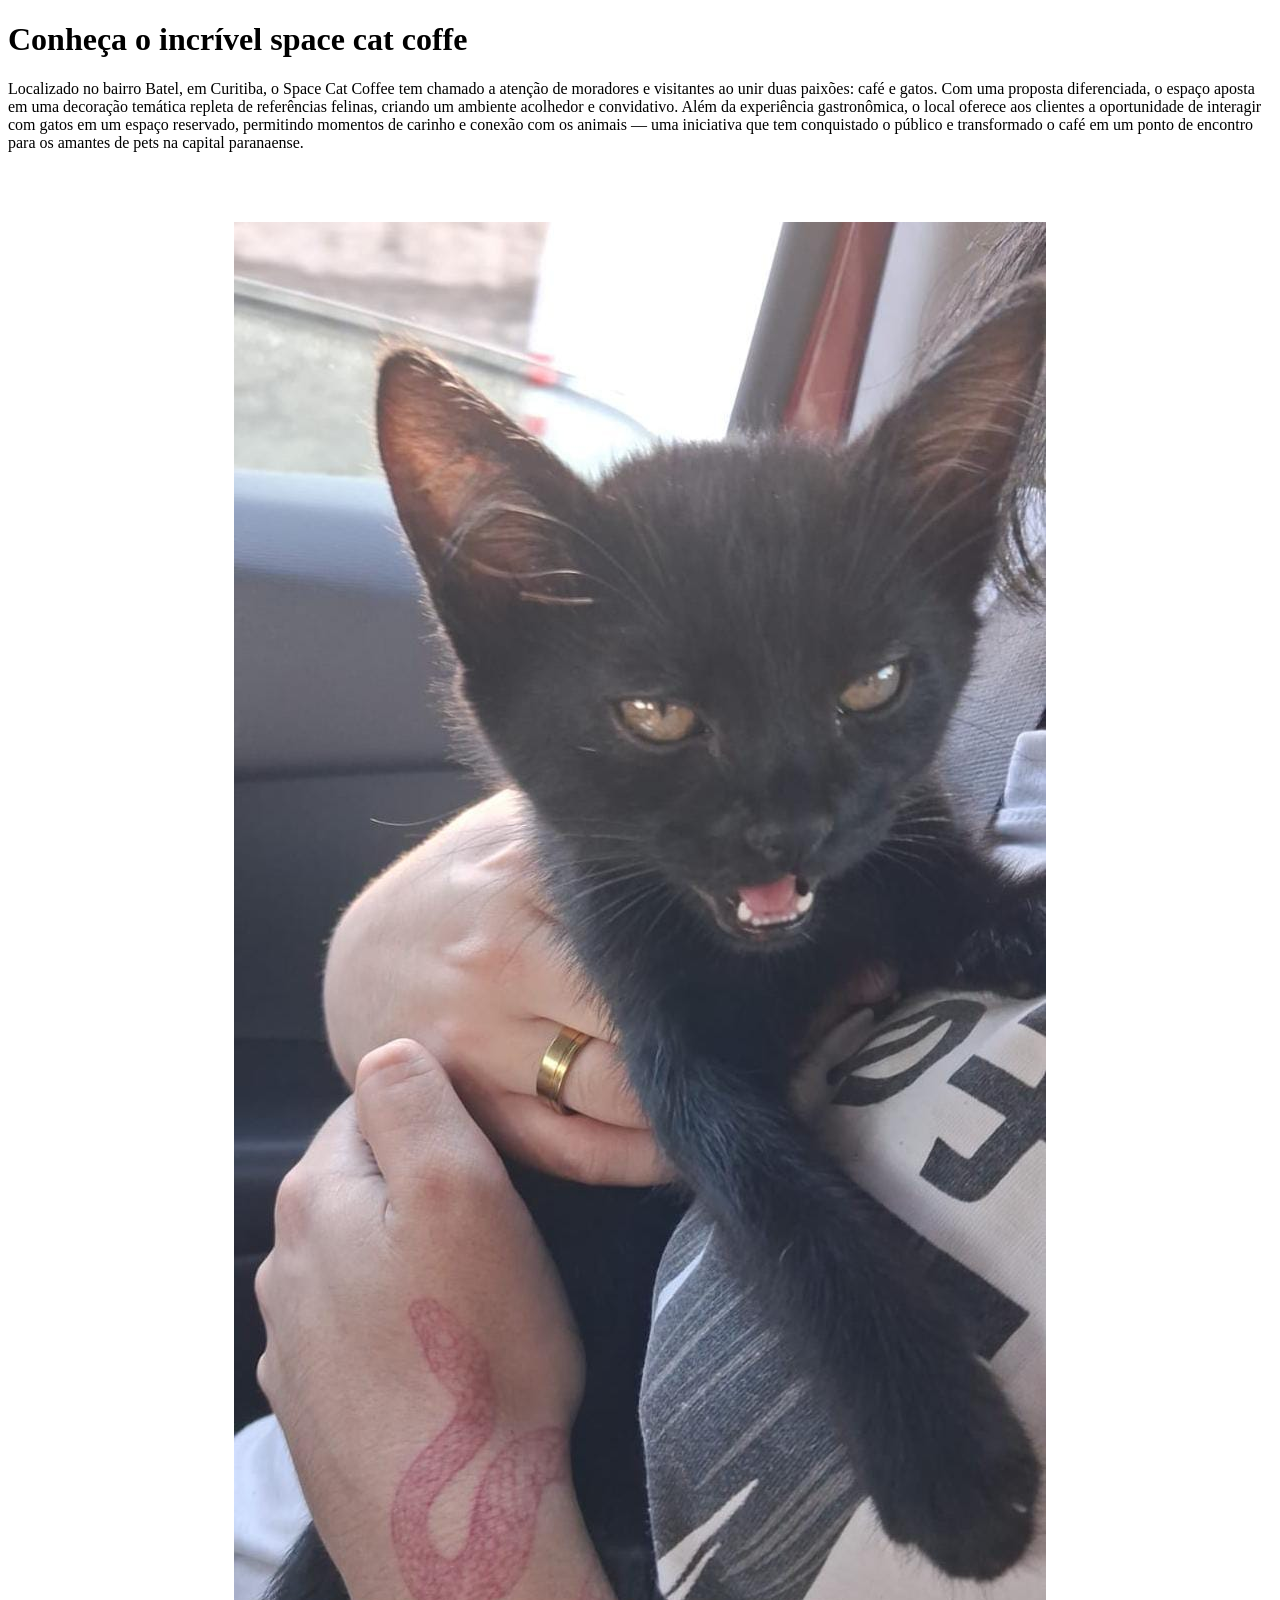
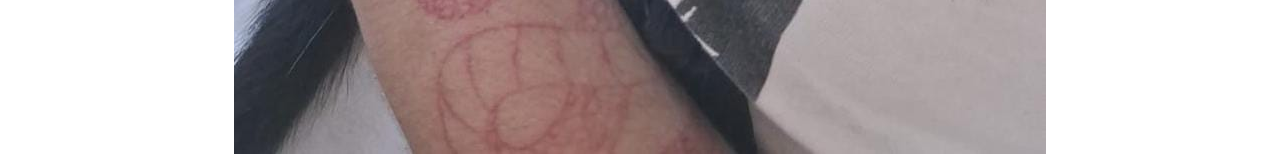
==== Space cat coffe/index.html @ 3438d824 "Add files via upload" ====
<!DOCTYPE html>
<html lang="en">
<head>
    <meta charset="UTF-8">
    <meta name="viewport" content="width=device-width, initial-scale=1.0">
    <title>Conheça o space cat coffe</title>
</head>
<body>
    <h1> Conheça o incrível space cat coffe</h1>


    <p> Localizado no bairro Batel, em Curitiba, o Space Cat Coffee tem chamado a atenção de moradores e visitantes ao unir duas paixões: café e gatos. Com uma proposta diferenciada, o espaço aposta em uma decoração temática repleta de referências felinas, criando um ambiente acolhedor e convidativo.

Além da experiência gastronômica, o local oferece aos clientes a oportunidade de interagir com gatos em um espaço reservado, permitindo momentos de carinho e conexão com os animais — uma iniciativa que tem conquistado o público e transformado o café em um ponto de encontro para os amantes de pets na capital paranaense.</p>
    <center>
<img src="https://lh3.googleusercontent.com/gps-cs-s/AHVAweq6-y7S-RXXOOyjmGjExRM3jkfA23mB2DrOp9qhZ2lVjn5aLmhHK_XaXfK_elHhcpmMPH3OPPe2Qao3bBYcVJ_UFAQOJPqXcFUrnzYE3NPAjjSs3DC9GkXo5WCYaJeMT6xk1J-w=w289-h312-n-k-no" alt="">
<br></center><center>
<img src="https://lh3.googleusercontent.com/gps-cs-s/AHVAweqYoUnS1JMp3h2cIotOFYaIRYQBNG_XgqJTqJEfERhUsl8dB04rMAbwgJfQYLTLuBGMHrS6Awi2tpTHmaoSzbbtjB0eXWavwhq-hBFNKcHDlNxXU5vO-Jm8hUlWy5Imqx7MfJnCSw=s1360-w1360-h1020-rw" alt="">
</center><br><center>
<img src="imgs/reizinho.jpeg"></center>
</body>
</html>
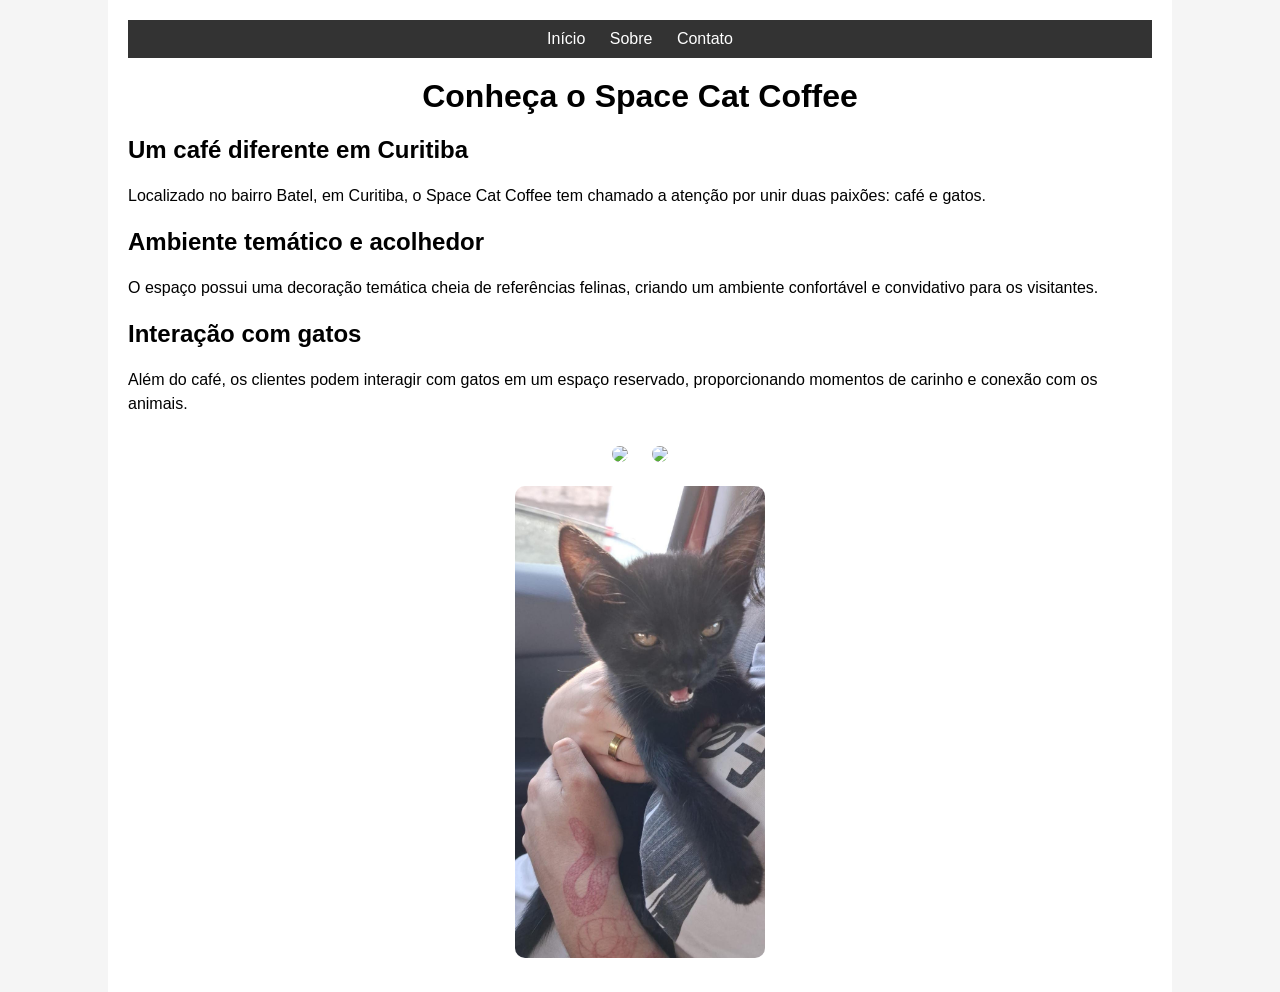
==== commit 53411d6f: "index.html definitive edition Updated the HTML structure and content for the Space Cat Coffee page, " ====
--- a/Space cat coffe/index.html
+++ b/Space cat coffe/index.html
@@ -1,22 +1,55 @@
 <!DOCTYPE html>
-<html lang="en">
+<html lang="pt-br">
 <head>
-    <meta charset="UTF-8">
-    <meta name="viewport" content="width=device-width, initial-scale=1.0">
-    <title>Conheça o space cat coffe</title>
+<meta charset="UTF-8">
+<meta name="viewport" content="width=device-width, initial-scale=1.0">
+<title>Conheça o Space Cat Coffee</title>
 </head>
-<body>
-    <h1> Conheça o incrível space cat coffe</h1>
 
+<body style="margin:0; font-family:Arial; background:#f5f5f5;">
 
-    <p> Localizado no bairro Batel, em Curitiba, o Space Cat Coffee tem chamado a atenção de moradores e visitantes ao unir duas paixões: café e gatos. Com uma proposta diferenciada, o espaço aposta em uma decoração temática repleta de referências felinas, criando um ambiente acolhedor e convidativo.
+<div id="container" style="width:80%; margin:auto; background:white; padding:20px;">
 
-Além da experiência gastronômica, o local oferece aos clientes a oportunidade de interagir com gatos em um espaço reservado, permitindo momentos de carinho e conexão com os animais — uma iniciativa que tem conquistado o público e transformado o café em um ponto de encontro para os amantes de pets na capital paranaense.</p>
-    <center>
-<img src="https://lh3.googleusercontent.com/gps-cs-s/AHVAweq6-y7S-RXXOOyjmGjExRM3jkfA23mB2DrOp9qhZ2lVjn5aLmhHK_XaXfK_elHhcpmMPH3OPPe2Qao3bBYcVJ_UFAQOJPqXcFUrnzYE3NPAjjSs3DC9GkXo5WCYaJeMT6xk1J-w=w289-h312-n-k-no" alt="">
-<br></center><center>
-<img src="https://lh3.googleusercontent.com/gps-cs-s/AHVAweqYoUnS1JMp3h2cIotOFYaIRYQBNG_XgqJTqJEfERhUsl8dB04rMAbwgJfQYLTLuBGMHrS6Awi2tpTHmaoSzbbtjB0eXWavwhq-hBFNKcHDlNxXU5vO-Jm8hUlWy5Imqx7MfJnCSw=s1360-w1360-h1020-rw" alt="">
-</center><br><center>
-<img src="imgs/reizinho.jpeg"></center>
+    <!-- MENU -->
+    <div class="menu" style="text-align:center; background:#333; padding:10px;">
+        <a href="index.html" style="color:white; margin:0 10px; text-decoration:none;">Início</a>
+        <a href="sobre.html" style="color:white; margin:0 10px; text-decoration:none;">Sobre</a>
+        <a href="contato.html" style="color:white; margin:0 10px; text-decoration:none;">Contato</a>
+    </div>
+
+    <!-- TÍTULO -->
+    <h1 style="text-align:center; margin-top:20px;">Conheça o Space Cat Coffee</h1>
+
+    <!-- SUBTÍTULO -->
+    <h2 style="margin-top:20px;">Um café diferente em Curitiba</h2>
+    <p style="line-height:1.5;">
+        Localizado no bairro Batel, em Curitiba, o Space Cat Coffee tem chamado a atenção por unir duas paixões: café e gatos.
+    </p>
+
+    <!-- SUBTÍTULO -->
+    <h2 style="margin-top:20px;">Ambiente temático e acolhedor</h2>
+    <p style="line-height:1.5;">
+        O espaço possui uma decoração temática cheia de referências felinas, criando um ambiente confortável e convidativo para os visitantes.
+    </p>
+
+    <!-- SUBTÍTULO -->
+    <h2 style="margin-top:20px;">Interação com gatos</h2>
+    <p style="line-height:1.5;">
+        Além do café, os clientes podem interagir com gatos em um espaço reservado, proporcionando momentos de carinho e conexão com os animais.
+    </p>
+
+    <!-- IMAGENS -->
+    <div class="imagens" style="text-align:center; margin-top:20px;">
+        <img src="https://lh3.googleusercontent.com/gps-cs-s/AHVAweq6-y7S-RXXOOyjmGjExRM3jkfA23mB2DrOp9qhZ2lVjn5aLmhHK_XaXfK_elHhcpmMPH3OPPe2Qao3bBYcVJ_UFAQOJPqXcFUrnzYE3NPAjjSs3DC9GkXo5WCYaJeMT6xk1J-w=w289-h312-n-k-no" 
+        style="width:250px; margin:10px; border-radius:10px;">
+
+        <img src="https://lh3.googleusercontent.com/gps-cs-s/AHVAweqYoUnS1JMp3h2cIotOFYaIRYQBNG_XgqJTqJEfERhUsl8dB04rMAbwgJfQYLTLuBGMHrS6Awi2tpTHmaoSzbbtjB0eXWavwhq-hBFNKcHDlNxXU5vO-Jm8hUlWy5Imqx7MfJnCSw=s1360-w1360-h1020-rw" 
+        style="width:300px; margin:10px; border-radius:10px;">
+        <br>
+        <img src="imgs/reizinho.jpeg" style="width:250px; margin:10px; border-radius:10px;">
+    </div>
+
+</div>
+
 </body>
-</html>+</html>
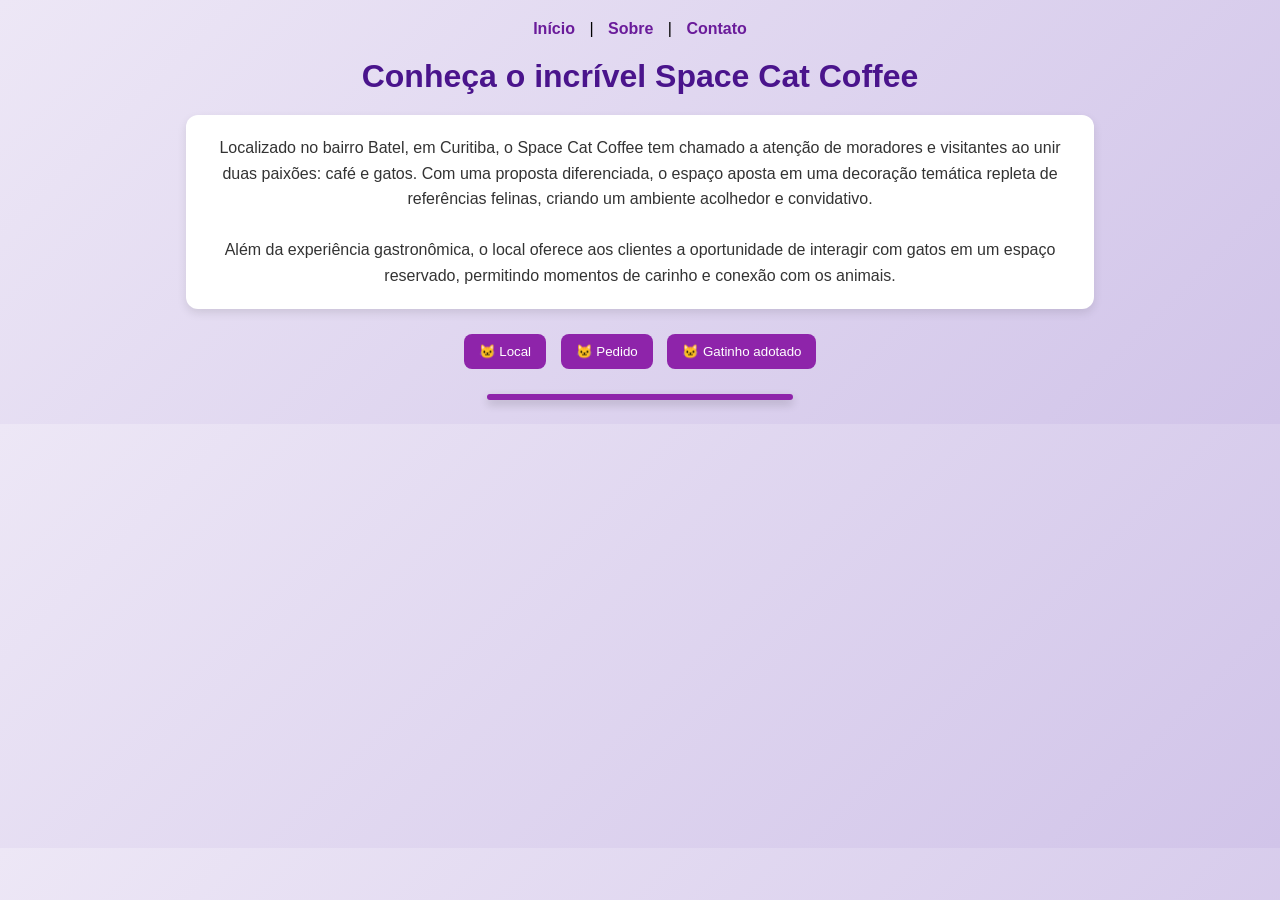
==== commit 485b36e3: "Add files via upload" ====
--- a/Space cat coffe/index.html
+++ b/Space cat coffe/index.html
@@ -1,55 +1,133 @@
 <!DOCTYPE html>
 <html lang="pt-br">
 <head>
-<meta charset="UTF-8">
-<meta name="viewport" content="width=device-width, initial-scale=1.0">
-<title>Conheça o Space Cat Coffee</title>
+    <meta charset="UTF-8">
+    <meta name="viewport" content="width=device-width, initial-scale=1.0">
+    <title>Conheça o Space Cat Coffee</title>
+
+    <style>
+        * {
+            margin: 0;
+            padding: 0;
+            font-family: Arial, sans-serif;
+        }
+
+        body {
+            background: linear-gradient(135deg, #ede7f6, #d1c4e9);
+            text-align: center;
+            padding: 20px;
+        }
+
+        /* MENU */
+        #menu {
+            margin-bottom: 20px;
+        }
+
+        #menu a {
+            text-decoration: none;
+            color: #6a1b9a;
+            font-weight: bold;
+            margin: 0 10px;
+        }
+
+        #menu a:hover {
+            color: #ce93d8;
+        }
+
+        h1 {
+            color: #4a148c;
+            margin-bottom: 20px;
+        }
+
+        p {
+            background-color: #ffffff;
+            padding: 20px;
+            margin: 20px auto;
+            width: 70%;
+            border-radius: 12px;
+            line-height: 1.6;
+            color: #333;
+            box-shadow: 0px 4px 10px rgba(0,0,0,0.1);
+        }
+
+        /* BOTÕES */
+        .botoes button {
+            background-color: #8e24aa;
+            color: white;
+            border: none;
+            padding: 10px 15px;
+            margin: 5px;
+            border-radius: 8px;
+            cursor: pointer;
+        }
+
+        .botoes button:hover {
+            background-color: #ce93d8;
+        }
+
+        /* IMAGEM */
+        #imagemPrincipal {
+            width: 300px;
+            max-width: 90%;
+            margin-top: 20px;
+            border-radius: 12px;
+            border: 3px solid #8e24aa;
+            box-shadow: 0px 4px 10px rgba(0,0,0,0.2);
+            transition: 0.3s;
+        }
+
+        #imagemPrincipal:hover {
+            transform: scale(1.05);
+        }
+    </style>
 </head>
 
-<body style="margin:0; font-family:Arial; background:#f5f5f5;">
-
-<div id="container" style="width:80%; margin:auto; background:white; padding:20px;">
+<body>
 
     <!-- MENU -->
-    <div class="menu" style="text-align:center; background:#333; padding:10px;">
-        <a href="index.html" style="color:white; margin:0 10px; text-decoration:none;">Início</a>
-        <a href="sobre.html" style="color:white; margin:0 10px; text-decoration:none;">Sobre</a>
-        <a href="contato.html" style="color:white; margin:0 10px; text-decoration:none;">Contato</a>
+    <div id="menu">
+        <a href="index.html">Início</a> |
+        <a href="sobre.html">Sobre</a> |
+        <a href="contato.html">Contato</a>
     </div>
 
-    <!-- TÍTULO -->
-    <h1 style="text-align:center; margin-top:20px;">Conheça o Space Cat Coffee</h1>
+    <h1>Conheça o incrível Space Cat Coffee</h1>
 
-    <!-- SUBTÍTULO -->
-    <h2 style="margin-top:20px;">Um café diferente em Curitiba</h2>
-    <p style="line-height:1.5;">
-        Localizado no bairro Batel, em Curitiba, o Space Cat Coffee tem chamado a atenção por unir duas paixões: café e gatos.
+    <p>
+        Localizado no bairro Batel, em Curitiba, o Space Cat Coffee tem chamado a atenção de moradores e visitantes ao unir duas paixões: café e gatos. 
+        Com uma proposta diferenciada, o espaço aposta em uma decoração temática repleta de referências felinas, criando um ambiente acolhedor e convidativo.
+        <br><br>
+        Além da experiência gastronômica, o local oferece aos clientes a oportunidade de interagir com gatos em um espaço reservado, permitindo momentos de carinho e conexão com os animais.
     </p>
 
-    <!-- SUBTÍTULO -->
-    <h2 style="margin-top:20px;">Ambiente temático e acolhedor</h2>
-    <p style="line-height:1.5;">
-        O espaço possui uma decoração temática cheia de referências felinas, criando um ambiente confortável e convidativo para os visitantes.
-    </p>
-
-    <!-- SUBTÍTULO -->
-    <h2 style="margin-top:20px;">Interação com gatos</h2>
-    <p style="line-height:1.5;">
-        Além do café, os clientes podem interagir com gatos em um espaço reservado, proporcionando momentos de carinho e conexão com os animais.
-    </p>
-
-    <!-- IMAGENS -->
-    <div class="imagens" style="text-align:center; margin-top:20px;">
-        <img src="https://lh3.googleusercontent.com/gps-cs-s/AHVAweq6-y7S-RXXOOyjmGjExRM3jkfA23mB2DrOp9qhZ2lVjn5aLmhHK_XaXfK_elHhcpmMPH3OPPe2Qao3bBYcVJ_UFAQOJPqXcFUrnzYE3NPAjjSs3DC9GkXo5WCYaJeMT6xk1J-w=w289-h312-n-k-no" 
-        style="width:250px; margin:10px; border-radius:10px;">
-
-        <img src="https://lh3.googleusercontent.com/gps-cs-s/AHVAweqYoUnS1JMp3h2cIotOFYaIRYQBNG_XgqJTqJEfERhUsl8dB04rMAbwgJfQYLTLuBGMHrS6Awi2tpTHmaoSzbbtjB0eXWavwhq-hBFNKcHDlNxXU5vO-Jm8hUlWy5Imqx7MfJnCSw=s1360-w1360-h1020-rw" 
-        style="width:300px; margin:10px; border-radius:10px;">
-        <br>
-        <img src="imgs/reizinho.jpeg" style="width:250px; margin:10px; border-radius:10px;">
+    <!-- BOTÕES -->
+    <div class="botoes">
+        <button onclick="trocarImagem(1)">🐱 Local</button>
+        <button onclick="trocarImagem(2)">🐱 Pedido</button>
+        <button onclick="trocarImagem(3)">🐱 Gatinho adotado</button>
     </div>
 
-</div>
+    <!-- IMAGEM -->
+    <img id="imagemPrincipal"
+
+    <!-- SCRIPT -->
+
+    <script>
+function trocarImagem(num) {
+    const img = document.getElementById("imagemPrincipal");
+
+    if (num === 1) {
+        // Local
+        img.src = "https://lh3.googleusercontent.com/gps-cs-s/AHVAweq6-y7S-RXXOOyjmGjExRM3jkfA23mB2DrOp9qhZ2lVjn5aLmhHK_XaXfK_elHhcpmMPH3OPPe2Qao3bBYcVJ_UFAQOJPqXcFUrnzYE3NPAjjSs3DC9GkXo5WCYaJeMT6xk1J-w=w289-h312-n-k-no";
+    } else if (num === 2) {
+        // Pedido
+        img.src = "https://lh3.googleusercontent.com/gps-cs-s/AHVAweqYoUnS1JMp3h2cIotOFYaIRYQBNG_XgqJTqJEfERhUsl8dB04rMAbwgJfQYLTLuBGMHrS6Awi2tpTHmaoSzbbtjB0eXWavwhq-hBFNKcHDlNxXU5vO-Jm8hUlWy5Imqx7MfJnCSw=s1360-w1360-h1020-rw";
+    } else if (num === 3) {
+        // Seu gatinho local
+        img.src = "imgs/reizinho.jpeg";
+    }
+}
+</script>
 
 </body>
-</html>
+</html>
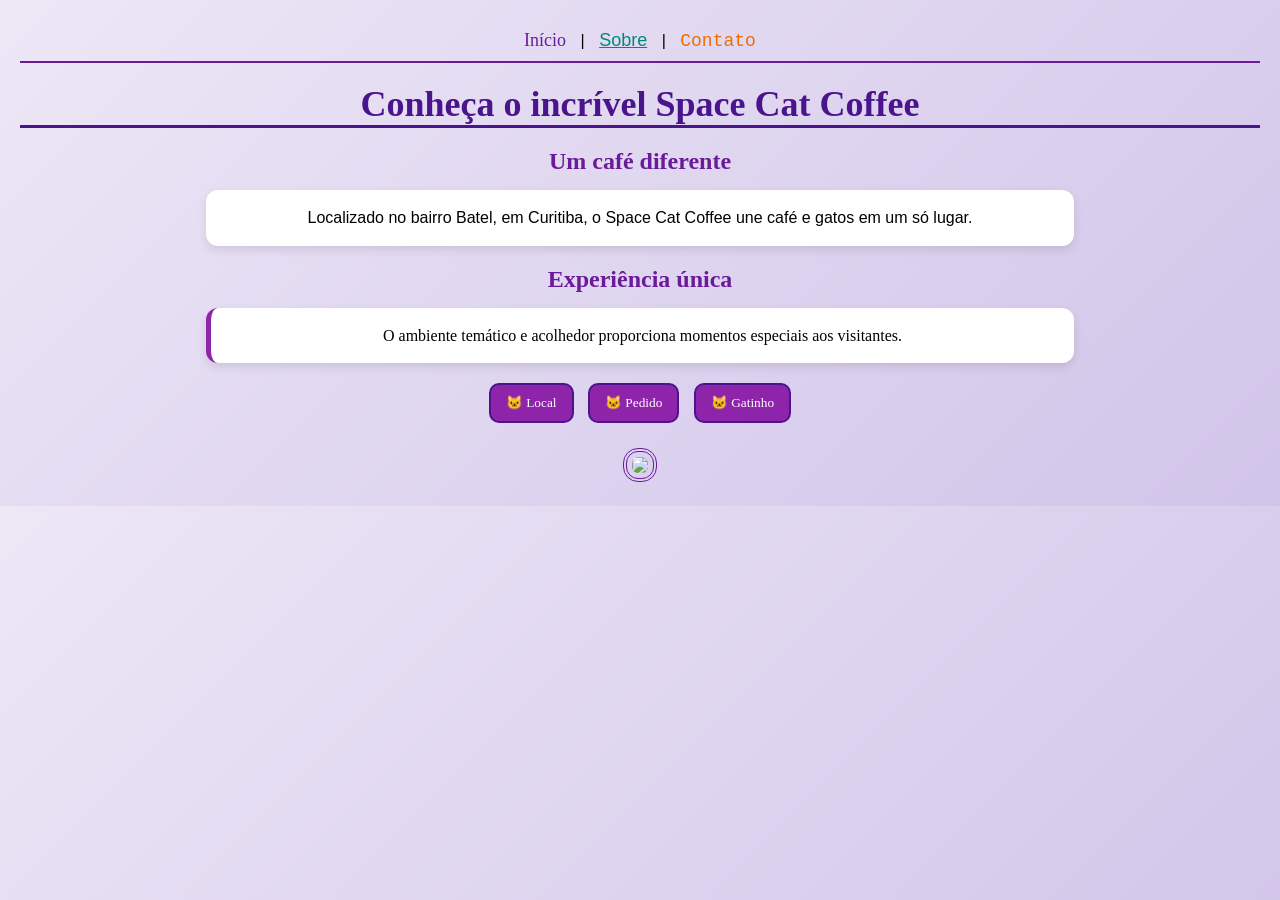
==== commit fe106cfe: "Refactor index.html for better structure and styling Updated HTML structure and styles for improved " ====
--- a/Space cat coffe/index.html
+++ b/Space cat coffe/index.html
@@ -1,133 +1,149 @@
 <!DOCTYPE html>
 <html lang="pt-br">
 <head>
-    <meta charset="UTF-8">
-    <meta name="viewport" content="width=device-width, initial-scale=1.0">
-    <title>Conheça o Space Cat Coffee</title>
+<meta charset="UTF-8">
+<meta name="viewport" content="width=device-width, initial-scale=1.0">
+<title>Conheça o Space Cat Coffee</title>
 
-    <style>
-        * {
-            margin: 0;
-            padding: 0;
-            font-family: Arial, sans-serif;
-        }
+<style>
+*{margin:0;padding:0;box-sizing:border-box;}
 
-        body {
-            background: linear-gradient(135deg, #ede7f6, #d1c4e9);
-            text-align: center;
-            padding: 20px;
-        }
+body{
+    background:linear-gradient(135deg,#ede7f6,#d1c4e9);
+    text-align:center;
+    padding:20px;
+    font-family:Arial;
+}
 
-        /* MENU */
-        #menu {
-            margin-bottom: 20px;
-        }
+/* MENU */
+#menu{
+    margin-bottom:20px;
+    padding:10px;
+    border-bottom:2px solid #6a1b9a;
+}
 
-        #menu a {
-            text-decoration: none;
-            color: #6a1b9a;
-            font-weight: bold;
-            margin: 0 10px;
-        }
+#menu a{
+    text-decoration:none;
+    margin:0 10px;
+    font-size:18px;
+}
 
-        #menu a:hover {
-            color: #ce93d8;
-        }
+#menu a:nth-child(1){color:#6a1b9a; font-family:Verdana;}
+#menu a:nth-child(2){color:#00897b; text-decoration:underline;}
+#menu a:nth-child(3){color:#ef6c00; font-family:'Courier New';}
 
-        h1 {
-            color: #4a148c;
-            margin-bottom: 20px;
-        }
+#menu a:hover{opacity:0.7;}
 
-        p {
-            background-color: #ffffff;
-            padding: 20px;
-            margin: 20px auto;
-            width: 70%;
-            border-radius: 12px;
-            line-height: 1.6;
-            color: #333;
-            box-shadow: 0px 4px 10px rgba(0,0,0,0.1);
-        }
+h1{
+    color:#4a148c;
+    margin-bottom:20px;
+    font-size:36px;
+    font-family:Impact;
+    border-bottom:3px solid #4a148c;
+}
 
-        /* BOTÕES */
-        .botoes button {
-            background-color: #8e24aa;
-            color: white;
-            border: none;
-            padding: 10px 15px;
-            margin: 5px;
-            border-radius: 8px;
-            cursor: pointer;
-        }
+/* SUBTÍTULOS */
+h2{
+    margin-top:20px;
+    color:#6a1b9a;
+    font-family:Georgia;
+}
 
-        .botoes button:hover {
-            background-color: #ce93d8;
-        }
+/* PARÁGRAFOS */
+p{
+    background:#fff;
+    padding:15px;
+    margin:15px auto;
+    width:70%;
+    border-radius:12px;
+    line-height:1.6;
+    font-size:16px;
+    box-shadow:0 4px 10px rgba(0,0,0,0.1);
+}
 
-        /* IMAGEM */
-        #imagemPrincipal {
-            width: 300px;
-            max-width: 90%;
-            margin-top: 20px;
-            border-radius: 12px;
-            border: 3px solid #8e24aa;
-            box-shadow: 0px 4px 10px rgba(0,0,0,0.2);
-            transition: 0.3s;
-        }
+/* VARIAÇÃO */
+.destaque{
+    border-left:5px solid #8e24aa;
+    font-family:'Times New Roman';
+}
 
-        #imagemPrincipal:hover {
-            transform: scale(1.05);
-        }
-    </style>
+/* BOTÕES */
+.botoes button{
+    background:#8e24aa;
+    color:white;
+    border:2px solid #4a148c;
+    padding:10px 15px;
+    margin:5px;
+    border-radius:10px;
+    cursor:pointer;
+    font-family:Verdana;
+}
+
+.botoes button:hover{
+    background:#ce93d8;
+}
+
+/* IMAGEM */
+#imagemPrincipal{
+    width:300px;
+    margin-top:20px;
+    border-radius:15px;
+    border:4px double #6a1b9a;
+    padding:5px;
+    transition:0.3s;
+}
+
+#imagemPrincipal:hover{
+    transform:scale(1.05);
+}
+</style>
 </head>
 
 <body>
 
-    <!-- MENU -->
-    <div id="menu">
-        <a href="index.html">Início</a> |
-        <a href="sobre.html">Sobre</a> |
-        <a href="contato.html">Contato</a>
-    </div>
+<div id="menu">
+<a href="index.html">Início</a> |
+<a href="sobre.html">Sobre</a> |
+<a href="contato.html">Contato</a>
+</div>
 
-    <h1>Conheça o incrível Space Cat Coffee</h1>
+<h1>Conheça o incrível Space Cat Coffee</h1>
 
-    <p>
-        Localizado no bairro Batel, em Curitiba, o Space Cat Coffee tem chamado a atenção de moradores e visitantes ao unir duas paixões: café e gatos. 
-        Com uma proposta diferenciada, o espaço aposta em uma decoração temática repleta de referências felinas, criando um ambiente acolhedor e convidativo.
-        <br><br>
-        Além da experiência gastronômica, o local oferece aos clientes a oportunidade de interagir com gatos em um espaço reservado, permitindo momentos de carinho e conexão com os animais.
-    </p>
+<h2>Um café diferente</h2>
+<p>
+Localizado no bairro Batel, em Curitiba, o Space Cat Coffee une café e gatos em um só lugar.
+</p>
 
-    <!-- BOTÕES -->
-    <div class="botoes">
-        <button onclick="trocarImagem(1)">🐱 Local</button>
-        <button onclick="trocarImagem(2)">🐱 Pedido</button>
-        <button onclick="trocarImagem(3)">🐱 Gatinho adotado</button>
-    </div>
+<h2>Experiência única</h2>
+<p class="destaque">
+O ambiente temático e acolhedor proporciona momentos especiais aos visitantes.
+</p>
 
-    <!-- IMAGEM -->
-    <img id="imagemPrincipal"
+<!-- BOTÕES -->
+<div class="botoes">
+<button onclick="trocarImagem(1)">🐱 Local</button>
+<button onclick="trocarImagem(2)">🐱 Pedido</button>
+<button onclick="trocarImagem(3)">🐱 Gatinho</button>
+</div>
 
-    <!-- SCRIPT -->
+<!-- IMAGEM -->
+<img id="imagemPrincipal" src="https://lh3.googleusercontent.com/gps-cs-s/AHVAweq6-y7S-RXXOOyjmGjExRM3jkfA23mB2DrOp9qhZ2lVjn5aLmhHK_XaXfK_elHhcpmMPH3OPPe2Qao3bBYcVJ_UFAQOJPqXcFUrnzYE3NPAjjSs3DC9GkXo5WCYaJeMT6xk1J-w=w289-h312-n-k-no">
 
-    <script>
-function trocarImagem(num) {
-    const img = document.getElementById("imagemPrincipal");
+<script>
+function trocarImagem(num){
+const img=document.getElementById("imagemPrincipal");
 
-    if (num === 1) {
-        // Local
-        img.src = "https://lh3.googleusercontent.com/gps-cs-s/AHVAweq6-y7S-RXXOOyjmGjExRM3jkfA23mB2DrOp9qhZ2lVjn5aLmhHK_XaXfK_elHhcpmMPH3OPPe2Qao3bBYcVJ_UFAQOJPqXcFUrnzYE3NPAjjSs3DC9GkXo5WCYaJeMT6xk1J-w=w289-h312-n-k-no";
-    } else if (num === 2) {
-        // Pedido
-        img.src = "https://lh3.googleusercontent.com/gps-cs-s/AHVAweqYoUnS1JMp3h2cIotOFYaIRYQBNG_XgqJTqJEfERhUsl8dB04rMAbwgJfQYLTLuBGMHrS6Awi2tpTHmaoSzbbtjB0eXWavwhq-hBFNKcHDlNxXU5vO-Jm8hUlWy5Imqx7MfJnCSw=s1360-w1360-h1020-rw";
-    } else if (num === 3) {
-        // Seu gatinho local
-        img.src = "imgs/reizinho.jpeg";
-    }
+if(num===1){
+img.src="https://lh3.googleusercontent.com/gps-cs-s/AHVAweq6-y7S-RXXOOyjmGjExRM3jkfA23mB2DrOp9qhZ2lVjn5aLmhHK_XaXfK_elHhcpmMPH3OPPe2Qao3bBYcVJ_UFAQOJPqXcFUrnzYE3NPAjjSs3DC9GkXo5WCYaJeMT6xk1J-w=w289-h312-n-k-no";
+}
+else if(num===2){
+img.src="https://lh3.googleusercontent.com/gps-cs-s/AHVAweqYoUnS1JMp3h2cIotOFYaIRYQBNG_XgqJTqJEfERhUsl8dB04rMAbwgJfQYLTLuBGMHrS6Awi2tpTHmaoSzbbtjB0eXWavwhq-hBFNKcHDlNxXU5vO-Jm8hUlWy5Imqx7MfJnCSw=s1360-w1360-h1020-rw";
+}
+else{
+img.src="imgs/reizinho.jpeg";
+}
 }
 </script>
 
 </body>
-</html>+</html>
